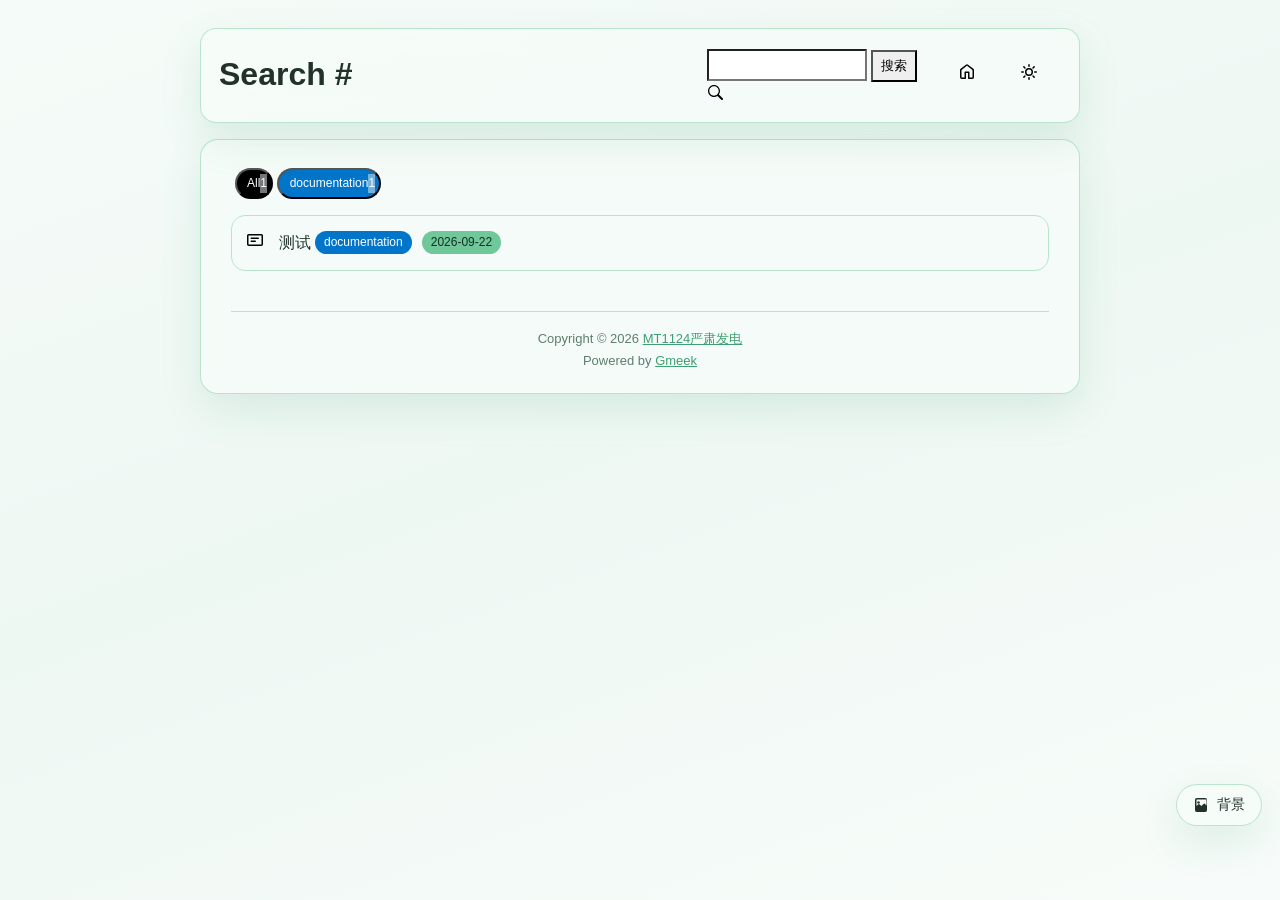
==== docs/tag.html @ cb914ed9 "🎉auto update by Gmeek action" ====
<!DOCTYPE html>
<html data-color-mode="light" data-dark-theme="dark" data-light-theme="light" lang="zh-CN">
<head>
    <meta content="text/html; charset=utf-8" http-equiv="content-type" />
    <meta name="viewport" content="width=device-width,initial-scale=1.0">
    <meta http-equiv="X-UA-Compatible" content="IE=edge">
    <meta name="theme-color" content="#eef2f8">
    <link href='https://mirrors.sustech.edu.cn/cdnjs/ajax/libs/Primer/21.0.7/primer.css' rel='stylesheet' />
    
    <link rel="icon" href="https://avatars.githubusercontent.com/u/216737748?v=4&size=64">
    <script>
        (function(){
            try{
                var params=new URLSearchParams(location.search);
                if(params.get('admin')==='1'){localStorage.setItem('meek_admin','1');}
                if(params.get('admin')==='0'){localStorage.removeItem('meek_admin');}
                if(localStorage.getItem('meek_admin')==='1'){document.documentElement.classList.add('is-admin');}
            }catch(e){}
        })();
    </script><script>
        let theme = localStorage.getItem("meek_theme") || "light";
        document.documentElement.setAttribute("data-color-mode", theme);
    </script>
<meta name="description" content="MT1124严肃发电 search page">
<title>MT1124严肃发电 - Tag</title>

    <style>
        :root{
            --blog-max: 880px;
            --blog-radius: 18px;
            --blog-card: rgba(246,252,248,.86);
            --blog-border: rgba(111,199,154,.45);
            --blog-border-soft: rgba(111,199,154,.22);
            --blog-fg: var(--fgColor-default, #22322b);
            --blog-muted: var(--fgColor-muted, #5f7d6e);
            --blog-accent: #6fc79a;
            --blog-accent-strong: #3f9e73;
            --blog-accent-soft: rgba(111,199,154,.15);
            --blog-bg-dim: .30;
            --blog-shadow: 0 16px 40px rgba(63,158,115,.14);
        }
        html[data-color-mode="dark"]{
            --blog-card: rgba(18,26,22,.86);
            --blog-border: rgba(111,199,154,.34);
            --blog-border-soft: rgba(111,199,154,.18);
            --blog-fg: #e4f1ea;
            --blog-muted: #93ab9f;
            --blog-accent: #7fd6ab;
            --blog-accent-strong: #7fd6ab;
            --blog-accent-soft: rgba(127,214,171,.14);
            --blog-shadow: 0 16px 40px rgba(0,0,0,.5);
        }
        *{box-sizing:border-box;}
        body{
            margin:0;
            padding:28px 16px 112px;
            min-height:100vh;
            color:var(--blog-fg);
            font-family:"LXGW WenKai",-apple-system,BlinkMacSystemFont,"Segoe UI","PingFang SC","HarmonyOS Sans SC","Noto Sans SC","Microsoft YaHei",sans-serif;
            font-size:16px;
            line-height:1.75;
            background-color:var(--bgColor-default,#eef1f6);
            background-image:var(--blog-bg-image,linear-gradient(160deg,#f4faf7 0%,#e8f4ee 48%,#f7fbf9 100%));
            background-size:cover;
            background-position:center center;
            background-attachment:fixed;
            background-repeat:no-repeat;
            -webkit-font-smoothing:antialiased;
        }
        html[data-color-mode="dark"] body{
            background-color:var(--bgColor-default,#0d1117);
            background-image:var(--blog-bg-image,linear-gradient(160deg,#0d1412 0%,#11201a 50%,#0d1412 100%));
        }
        body::before{
            content:"";
            position:fixed;
            inset:0;
            z-index:-2;
            background:rgba(247,251,249,var(--blog-bg-dim));
            pointer-events:none;
        }
        html[data-color-mode="dark"] body::before{background:rgba(4,10,7,var(--blog-bg-dim));}
        #header{
            position:sticky;
            top:12px;
            z-index:50;
            display:flex;
            align-items:center;
            gap:12px;
            max-width:var(--blog-max);
            margin:0 auto 16px;
            padding:12px 18px;
            border:1px solid var(--blog-border);
            border-radius:16px;
            background:var(--blog-card);
            box-shadow:var(--blog-shadow);
            backdrop-filter:blur(12px) saturate(1.2);
            -webkit-backdrop-filter:blur(12px) saturate(1.2);
        }
        #page{
            position:relative;
            z-index:1;
            max-width:var(--blog-max);
            margin:0 auto;
            padding:28px 30px 20px;
            border-radius:var(--blog-radius);
            background:var(--blog-card);
            border:1px solid var(--blog-border);
            box-shadow:var(--blog-shadow);
            backdrop-filter:blur(16px) saturate(1.15);
            -webkit-backdrop-filter:blur(16px) saturate(1.15);
        }
        #header h1{margin:0;font-size:clamp(22px,5.4vw,30px);line-height:1.25;display:flex;align-items:center;gap:12px;}
        #header h1 a{color:inherit;text-decoration:none;font-family:inherit!important;font-size:inherit!important;margin-left:0!important;font-weight:650;letter-spacing:.2px;}
        .title-right{display:flex;align-items:center;gap:6px;margin:0 0 0 auto!important;}
        .title-right button,.title-right .btn{margin:0;}
        .avatar{width:48px;height:48px;border-radius:50%!important;object-fit:cover;box-shadow:0 4px 14px rgba(0,0,0,.12);}
        .postTitle,.tagTitle{font-size:clamp(22px,5.4vw,32px)!important;font-family:inherit!important;font-weight:650;line-height:1.3;overflow-wrap:anywhere;}
        #content{font-size:16px;}
        #content > div:first-child{color:var(--blog-muted);}
        .SideNav{min-width:0!important;border:1px solid var(--blog-border)!important;border-radius:14px;overflow:hidden;background:transparent;}
        .SideNav-item{display:flex;padding:13px 15px;border-bottom:1px solid var(--blog-border);color:inherit;text-decoration:none;transition:background .16s ease;}
        .SideNav-item:last-child{border-bottom:none;}
        .SideNav-item:hover{background:var(--blog-accent-soft);text-decoration:none;}
        .SideNav-icon{margin-right:10px;color:var(--blog-muted);}
        .listTitle{font-weight:520;}
        .listLabels{display:flex;align-items:center;gap:6px;}
        .Label{display:inline-flex;align-items:center;padding:2px 9px;border-radius:999px;font-size:12px;line-height:1.6;font-weight:500;color:#fff;}
        .LabelTime{background:var(--blog-accent)!important;color:#123024!important;}
        #postBody a{color:var(--blog-accent-strong);}
        #postBody a:hover{color:var(--blog-accent);}
        .title-right a{color:var(--blog-muted);}
        .title-right a:hover{color:var(--blog-accent-strong);}
        #cmButton{border-color:var(--blog-border)!important;background:var(--blog-accent-soft)!important;color:var(--blog-accent-strong)!important;border-radius:12px;}
        .paginate-container{margin:18px 0 0;}
        .pagination a,.pagination span{margin:0 4px;padding:5px 12px;border-radius:999px;border:1px solid var(--blog-border);text-decoration:none;color:inherit;}
        .pagination a:hover{background:var(--blog-accent-soft);}
        #postBody{padding-bottom:28px;}
        #postBody img{max-width:100%;height:auto;border-radius:12px;}
        #postBody pre{border-radius:12px;}
        #postBody blockquote{border-left:3px solid var(--blog-accent);padding-left:14px;color:var(--blog-muted);}
        #cmButton{margin-top:32px;border-radius:12px;}
        #footer{margin-top:40px;padding-top:16px;border-top:1px solid var(--blog-border);text-align:center;font-size:13px;color:var(--blog-muted);}
        #footer a{color:var(--blog-accent-strong);}
        .fab{position:fixed;right:18px;z-index:60;display:inline-flex;align-items:center;gap:8px;padding:11px 16px;border-radius:999px;border:1px solid var(--blog-border);background:var(--blog-card);color:var(--blog-fg);font-size:14px;font-weight:520;box-shadow:var(--blog-shadow);backdrop-filter:blur(14px);-webkit-backdrop-filter:blur(14px);cursor:pointer;text-decoration:none;transition:transform .16s ease;}
        .fab:hover{transform:translateY(-1px);text-decoration:none;color:var(--blog-fg);}
        .fab svg{width:16px;height:16px;}
        #writeFab{bottom:20px;background:var(--blog-accent);border-color:var(--blog-accent);color:#123024;}
        #bgFab{bottom:74px;}
        html:not(.is-admin) #writeFab{display:none!important;}
        html:not(.is-admin) a[title="Issue"]{display:none!important;}
        #bgPanel{position:fixed;right:18px;bottom:132px;width:min(92vw,340px);z-index:61;display:none;padding:16px;border-radius:16px;border:1px solid var(--blog-border);background:var(--blog-card);box-shadow:var(--blog-shadow);backdrop-filter:blur(18px);-webkit-backdrop-filter:blur(18px);}
        #bgPanel.open{display:block;}
        #bgPanel .bg-head{display:flex;align-items:center;justify-content:space-between;font-weight:650;margin-bottom:4px;}
        #bgPanel .bg-row{margin-top:10px;display:flex;gap:8px;align-items:center;}
        #bgPanel input[type=text]{flex:1;min-width:0;padding:8px 10px;border-radius:10px;border:1px solid var(--blog-border);background:transparent;color:inherit;}
        #bgPanel input[type=range]{flex:1;}
        #bgPanel .bg-btn{padding:8px 12px;border-radius:10px;border:1px solid var(--blog-border);background:transparent;color:inherit;cursor:pointer;}
        #bgPanel .bg-btn.primary{background:var(--blog-accent);border-color:var(--blog-accent);color:#123024;}
        #bgPanel .bg-file{display:inline-flex;align-items:center;gap:8px;padding:8px 12px;border-radius:10px;border:1px dashed var(--blog-border);cursor:pointer;font-size:14px;}
        #bgPanel .bg-file input{display:none;}
        #bgPanel .bg-hint{margin-top:10px;font-size:12px;line-height:1.6;color:var(--blog-muted);}
        #bgClose{border:none;background:transparent;color:inherit;font-size:20px;line-height:1;cursor:pointer;}
        @media (max-width:600px){
            body{padding:10px 10px 120px!important;}
            #header{top:8px;gap:8px;padding:10px 12px;margin-bottom:12px;border-radius:14px;}
            #page{padding:18px 16px 14px;border-radius:14px;}
            .avatar{width:40px!important;height:40px!important;}
            .subnav-search{width:auto!important;margin:0!important;}
            .subnav-search-input{width:104px!important;}
            .SideNav-item{padding:11px 12px;}
            .listLabels .LabelTime{display:none;}
            .fab{width:46px;height:46px;padding:0;justify-content:center;border-radius:50%;}
            .fab .fab-text{display:none;}
            #writeFab{bottom:16px;right:14px;}
            #bgFab{bottom:70px;right:14px;}
            #bgPanel{right:10px;left:10px;bottom:126px;width:auto;}
        }
    </style>
</head>

<style>
.tagTitle{margin:auto 0;font-size:40px;font-weight:bold;overflow:hidden;white-space:nowrap;text-overflow:ellipsis;}
.title-right{display:flex;margin:auto 0 0 auto;}
.title-right .circle{padding: 14px 16px;margin-right:8px;}

.subnav-search{width:222px;margin-top:8px;margin-right:8px;}
.subnav-search-input{width:160px;border-top-right-radius:0px;border-bottom-right-radius:0px;}
.subnav-search button{padding:5px 8px;border-top-left-radius:0px;border-bottom-left-radius:0px;}

.SideNav-icon{margin-right:16px}
.Label{color: #fff;margin-left:4px;}
#taglabel .Label {margin-bottom:8px;}
.Counter{color:#fff;background-color:rgba(234, 238, 242, 0.5)}

.genTime{float: right;}
.d-flex{min-width:0;}
.listTitle{overflow:hidden;white-space:nowrap;text-overflow: ellipsis;max-width: 100%;}
.listLabels{white-space:nowrap;}

@media (max-width: 600px) {
    body { padding: 8px;}
    .tagTitle{display:none;}
    .LabelTime{display:none;}
}
</style>


<body data-default-bg="" data-repo="MT1124/MT1124.github.io">
    <header id="header">
<span class="tagTitle"><span>Loading</span><span class="AnimatedEllipsis"></span></span>
<div class="title-right">
    <div class="subnav-search">
        <input type="search" class="form-control subnav-search-input float-left" aria-label="Search site" value="" style="height:32px;">
        <button class="btn float-left" type="submit" onclick="javascript:searchShow()">搜索</button>
        <svg class="subnav-search-icon octicon octicon-search" width="16" height="16" viewBox="0 0 16 16" aria-hidden="true">
            <path id="searchSVG" fill-rule="evenodd"></path>
        </svg>
    </div>
    <a href="https://MT1124.github.io" id="buttonHome" class="btn btn-invisible circle" title="首页">
        <svg class="octicon" width="16" height="16">
            <path id="pathHome" fill-rule="evenodd"></path>
        </svg>
    </a>
    <a class="btn btn-invisible circle" onclick="modeSwitch()" title="切换主题">
        <svg class="octicon" width="16" height="16" >
            <path id="themeSwitch" fill-rule="evenodd"></path>
        </svg>
    </a>
</div>
</header>
    <main id="page">
        <div id="content">
<div id="taglabel" style="margin-bottom:8px;"></div>
<nav class="SideNav"></nav>
<div class="notFind" style="display:none;font-size:24px;margin:8px;">Not Find</div>
</div>
        <div id="footer"><div id="footer1">Copyright © <span id="copyrightYear"></span> <a href="https://MT1124.github.io">MT1124严肃发电</a></div>
<div id="footer2">
    <span id="runday"></span><span>Powered by <a href="https://meekdai.com/Gmeek.html" target="_blank">Gmeek</a></span>
</div>

<script>
var now=new Date();
document.getElementById("copyrightYear").innerHTML=now.getFullYear();

if(""!=""){
    var startSite=new Date("");
    var diff=now.getTime()-startSite.getTime();
    var diffDay=Math.floor(diff/(1000*60*60*24));
    document.getElementById("runday").innerHTML="网站运行 "+diffDay+" 天"+" • ";
}
</script></div>
    </main>

    <a id="writeFab" class="fab" href="https://github.com/MT1124/MT1124.github.io/issues/new" target="_blank" rel="noopener" title="写新文章（在手机上也能用）">
        <svg viewBox="0 0 16 16" fill="currentColor" aria-hidden="true"><path d="M7.75 2a.75.75 0 0 1 .75.75V7h4.25a.75.75 0 0 1 0 1.5H8.5v4.25a.75.75 0 0 1-1.5 0V8.5H2.75a.75.75 0 0 1 0-1.5H7V2.75A.75.75 0 0 1 7.75 2Z"></path></svg>
        <span class="fab-text">写文章</span>
    </a>
    <button id="bgFab" class="fab" type="button" title="更换背景图">
        <svg viewBox="0 0 16 16" fill="currentColor" aria-hidden="true"><path d="M2 2.75A1.75 1.75 0 0 1 3.75 1h8.5A1.75 1.75 0 0 1 14 2.75v10.5A1.75 1.75 0 0 1 12.25 15h-8.5A1.75 1.75 0 0 1 2 13.25V2.75Zm1.75-.25a.25.25 0 0 0-.25.25v6.36l1.9-1.9a.75.75 0 0 1 1.06 0l1.9 1.9 2.4-2.4a.75.75 0 0 1 1.06 0l1.68 1.68V2.75a.25.25 0 0 0-.25-.25H3.75Z"></path><path d="M5.5 4.25a1.25 1.25 0 1 0 0 2.5 1.25 1.25 0 0 0 0-2.5Z"></path></svg>
        <span class="fab-text">背景</span>
    </button>

    <div id="bgPanel" role="dialog" aria-label="背景设置">
        <div class="bg-head"><span>背景设置</span><button id="bgClose" type="button" title="关闭">×</button></div>
        <div class="bg-row"><label class="bg-file">📷 从手机/电脑选图<input id="bgFile" type="file" accept="image/*"></label></div>
        <div class="bg-row"><input id="bgUrl" type="text" placeholder="或粘贴图片链接 https://..."></div>
        <div class="bg-row"><button id="bgApply" class="bg-btn primary" type="button">应用链接</button><button id="bgReset" class="bg-btn" type="button">恢复默认</button></div>
        <div class="bg-row"><span style="font-size:13px;color:var(--blog-muted);white-space:nowrap;">遮罩</span><input id="bgDim" type="range" min="0" max="80" step="5" value="38"></div>
        <div class="bg-hint">本地设置只保存在这台设备；想改全站默认背景，编辑 config.json 里的 backgroundImage。</div>
    </div>
</body>
<script>
var IconList={'sun': 'M8 10.5a2.5 2.5 0 100-5 2.5 2.5 0 000 5zM8 12a4 4 0 100-8 4 4 0 000 8zM8 0a.75.75 0 01.75.75v1.5a.75.75 0 01-1.5 0V.75A.75.75 0 018 0zm0 13a.75.75 0 01.75.75v1.5a.75.75 0 01-1.5 0v-1.5A.75.75 0 018 13zM2.343 2.343a.75.75 0 011.061 0l1.06 1.061a.75.75 0 01-1.06 1.06l-1.06-1.06a.75.75 0 010-1.06zm9.193 9.193a.75.75 0 011.06 0l1.061 1.06a.75.75 0 01-1.06 1.061l-1.061-1.06a.75.75 0 010-1.061zM16 8a.75.75 0 01-.75.75h-1.5a.75.75 0 010-1.5h1.5A.75.75 0 0116 8zM3 8a.75.75 0 01-.75.75H.75a.75.75 0 010-1.5h1.5A.75.75 0 013 8zm10.657-5.657a.75.75 0 010 1.061l-1.061 1.06a.75.75 0 11-1.06-1.06l1.06-1.06a.75.75 0 011.06 0zm-9.193 9.193a.75.75 0 010 1.06l-1.06 1.061a.75.75 0 11-1.061-1.06l1.06-1.061a.75.75 0 011.061 0z', 'moon': 'M9.598 1.591a.75.75 0 01.785-.175 7 7 0 11-8.967 8.967.75.75 0 01.961-.96 5.5 5.5 0 007.046-7.046.75.75 0 01.175-.786zm1.616 1.945a7 7 0 01-7.678 7.678 5.5 5.5 0 107.678-7.678z', 'sync': 'M1.705 8.005a.75.75 0 0 1 .834.656 5.5 5.5 0 0 0 9.592 2.97l-1.204-1.204a.25.25 0 0 1 .177-.427h3.646a.25.25 0 0 1 .25.25v3.646a.25.25 0 0 1-.427.177l-1.38-1.38A7.002 7.002 0 0 1 1.05 8.84a.75.75 0 0 1 .656-.834ZM8 2.5a5.487 5.487 0 0 0-4.131 1.869l1.204 1.204A.25.25 0 0 1 4.896 6H1.25A.25.25 0 0 1 1 5.75V2.104a.25.25 0 0 1 .427-.177l1.38 1.38A7.002 7.002 0 0 1 14.95 7.16a.75.75 0 0 1-1.49.178A5.5 5.5 0 0 0 8 2.5Z', 'home': 'M6.906.664a1.749 1.749 0 0 1 2.187 0l5.25 4.2c.415.332.657.835.657 1.367v7.019A1.75 1.75 0 0 1 13.25 15h-3.5a.75.75 0 0 1-.75-.75V9H7v5.25a.75.75 0 0 1-.75.75h-3.5A1.75 1.75 0 0 1 1 13.25V6.23c0-.531.242-1.034.657-1.366l5.25-4.2Zm1.25 1.171a.25.25 0 0 0-.312 0l-5.25 4.2a.25.25 0 0 0-.094.196v7.019c0 .138.112.25.25.25H5.5V8.25a.75.75 0 0 1 .75-.75h3.5a.75.75 0 0 1 .75.75v5.25h2.75a.25.25 0 0 0 .25-.25V6.23a.25.25 0 0 0-.094-.195Z', 'search': 'M15.7 13.3l-3.81-3.83A5.93 5.93 0 0 0 13 6c0-3.31-2.69-6-6-6S1 2.69 1 6s2.69 6 6 6c1.3 0 2.48-.41 3.47-1.11l3.83 3.81c.19.2.45.3.7.3.25 0 .52-.09.7-.3a.996.996 0 0 0 0-1.41v.01zM7 10.7c-2.59 0-4.7-2.11-4.7-4.7 0-2.59 2.11-4.7 4.7-4.7 2.59 0 4.7 2.11 4.7 4.7 0 2.59-2.11 4.7-4.7 4.7z', 'post': 'M0 3.75C0 2.784.784 2 1.75 2h12.5c.966 0 1.75.784 1.75 1.75v8.5A1.75 1.75 0 0 1 14.25 14H1.75A1.75 1.75 0 0 1 0 12.25Zm1.75-.25a.25.25 0 0 0-.25.25v8.5c0 .138.112.25.25.25h12.5a.25.25 0 0 0 .25-.25v-8.5a.25.25 0 0 0-.25-.25ZM3.5 6.25a.75.75 0 0 1 .75-.75h7a.75.75 0 0 1 0 1.5h-7a.75.75 0 0 1-.75-.75Zm.75 2.25h4a.75.75 0 0 1 0 1.5h-4a.75.75 0 0 1 0-1.5Z'};
var utterancesLoad=0;

let themeSettings={
    "dark": ["dark","moon","#00f0ff","dark-blue"],
    "light": ["light","sun","#ff5000","github-light"],
    "auto": ["auto","sync","","preferred-color-scheme"]
};
function changeTheme(mode, icon, color, utheme){
    document.documentElement.setAttribute("data-color-mode",mode);
    document.getElementById("themeSwitch").setAttribute("d",value=IconList[icon]);
    document.getElementById("themeSwitch").parentNode.style.color=color;
    if(utterancesLoad==1){utterancesTheme(utheme);}
}
function modeSwitch(){
    let currentMode=document.documentElement.getAttribute('data-color-mode');
    let newMode = currentMode === "light" ? "dark" : currentMode === "dark" ? "auto" : "light";
    localStorage.setItem("meek_theme", newMode);
    if(themeSettings[newMode]){
        changeTheme(...themeSettings[newMode]);
    }
}
function utterancesTheme(theme){
    const message={type:'set-theme',theme: theme};
    const iframe=document.getElementsByClassName('utterances-frame')[0];
    iframe.contentWindow.postMessage(message,'https://utteranc.es');
}
if(themeSettings[theme]){changeTheme(...themeSettings[theme]);}
console.log("\n %c Gmeek last https://github.com/Meekdai/Gmeek \n","padding:5px 0;background:#02d81d;color:#fff");

/* ---- 背景图与移动端发布按钮 ---- */
(function(){
    var root=document.documentElement;
    var body=document.body;
    var K_BG='meek_bg_image';
    var K_DIM='meek_bg_dim';
    var DEF_BG=body.getAttribute('data-default-bg')||'';

    function cssUrl(u){
        return 'url("'+String(u).replace(/"/g,'%22').replace(/\)/g,'%29')+'")';
    }
    function setBg(u){
        if(u){root.style.setProperty('--blog-bg-image',cssUrl(u));}
        else{root.style.removeProperty('--blog-bg-image');}
    }
    function setDim(v){
        var n=(v===null||v===undefined||v==='')?38:Number(v);
        if(isNaN(n)){n=38;}
        root.style.setProperty('--blog-bg-dim',String(n/100));
    }
    function readStore(k){
        try{return localStorage.getItem(k);}catch(e){return null;}
    }
    function writeStore(k,v){
        try{
            if(v===null){localStorage.removeItem(k);}
            else{localStorage.setItem(k,v);}
            return true;
        }catch(e){return false;}
    }
    function applySaved(){
        var u=readStore(K_BG);
        var d=readStore(K_DIM);
        setBg(u?u:DEF_BG);
        setDim(d===null?38:d);
        var r=document.getElementById('bgDim');
        if(r){r.value=(d===null?38:Number(d));}
    }
    function applyBg(u,save){
        var ok=true;
        if(save){ok=writeStore(K_BG,u?u:null);}
        setBg(u?u:DEF_BG);
        if(!ok){alert('这张图太大了，浏览器存不下。可以换成图片链接，或选一张小一点的图。');}
    }
    function fileToDataUrl(file,cb){
        var fr=new FileReader();
        fr.onload=function(){
            var img=new Image();
            img.onload=function(){
                var max=1600;
                var w=img.width,h=img.height;
                var s=Math.min(1,max/Math.max(w,h));
                var c=document.createElement('canvas');
                c.width=Math.max(1,Math.round(w*s));
                c.height=Math.max(1,Math.round(h*s));
                c.getContext('2d').drawImage(img,0,0,c.width,c.height);
                try{cb(c.toDataURL('image/jpeg',0.82));}catch(e){cb(fr.result);}
            };
            img.onerror=function(){cb(fr.result);};
            img.src=fr.result;
        };
        fr.readAsDataURL(file);
    }
    applySaved();

    var panel=document.getElementById('bgPanel');
    var file=document.getElementById('bgFile');
    var url=document.getElementById('bgUrl');
    var dim=document.getElementById('bgDim');
    document.getElementById('bgFab').addEventListener('click',function(){
        panel.classList.toggle('open');
    });
    document.getElementById('bgClose').addEventListener('click',function(){
        panel.classList.remove('open');
    });
    document.addEventListener('click',function(e){
        if(!panel.classList.contains('open')){return;}
        if(panel.contains(e.target)||e.target.closest('#bgFab')){return;}
        panel.classList.remove('open');
    });
    document.addEventListener('keydown',function(e){
        if(e.key==='Escape'){panel.classList.remove('open');}
    });
    if(file){
        file.addEventListener('change',function(){
            var f=file.files&&file.files[0];
            if(!f){return;}
            fileToDataUrl(f,function(data){applyBg(data,true);});
        });
    }
    document.getElementById('bgApply').addEventListener('click',function(){
        applyBg(url.value.trim(),true);
    });
    if(url){
        url.addEventListener('keydown',function(e){
            if(e.key==='Enter'){applyBg(url.value.trim(),true);}
        });
    }
    document.getElementById('bgReset').addEventListener('click',function(){
        writeStore(K_BG,null);
        writeStore(K_DIM,null);
        applyBg('',false);
        setDim(38);
        if(url){url.value='';}
        if(dim){dim.value=38;}
    });
    if(dim){
        dim.addEventListener('input',function(){
            setDim(dim.value);
            writeStore(K_DIM,dim.value);
        });
    }
})();
</script>

<script>
document.getElementById("pathHome").setAttribute("d",IconList["home"]);
document.getElementById("searchSVG").setAttribute("d",IconList["search"]);

tagList=[];
labelsCount={};
jsonData='';
let requestJson="postList.json"
let request=new XMLHttpRequest();
request.open("GET",requestJson);
request.responseType='text';
request.send();
request.onload=function(){
    jsonData=JSON.parse(request.response);
    console.log(jsonData);
    showList(labelsCount);
    setClassDisplay(decodeURI(window.location.hash.slice(1)));
}

function showList(labelsCount){
    let SideNav=document.getElementsByClassName("SideNav")[0];
    SideNav.classList.add("border");
    let taglabel=document.getElementById("taglabel");

    jsonData['labelColorDict']["All"]="#000";
    labelsCount["All"]=0;
    for (let key in jsonData) {
        if (key !== 'labelColorDict' && Array.isArray(jsonData[key]['labels'])) {
            labelsCount["All"]++;
            for (let label of jsonData[key]['labels']) {
                labelsCount[label] = (labelsCount[label] || 0) + 1;
            }
        }
    }

    let sortedLabelsList = Object.keys(labelsCount).sort((a, b) => labelsCount[b] - labelsCount[a]);
    for (let label of sortedLabelsList) {
        tagList.push(label);
        let showLabels = document.createElement("button");
        showLabels.setAttribute("class", "Label");
        showLabels.setAttribute("style", "background-color:" + jsonData['labelColorDict'][label]+";padding:4px;");
        showLabels.innerHTML="&nbsp;&nbsp;"+label+" ";
        showLabels.setAttribute("onclick", "javascript:updateShowTag('" + label + "');");

        let LabelNum=document.createElement("span");
        LabelNum.setAttribute("class","Counter");
        LabelNum.innerHTML=labelsCount[label];
        showLabels.appendChild(LabelNum);
        taglabel.appendChild(showLabels);
    }

    for(i in jsonData){
        if(i!='labelColorDict'){
            let div=document.createElement("div");
            div.setAttribute("class","lists "+jsonData[i]['labels'].join(" "));
            let item=document.createElement("a");
            item.setAttribute("class","SideNav-item d-flex flex-items-center flex-justify-between");
            item.setAttribute("href",jsonData[i]['postUrl']);

            let center=document.createElement("div");
            center.setAttribute("class","d-flex flex-items-center");

            svg=document.createElementNS('http://www.w3.org/2000/svg','svg');
            path=document.createElementNS("http://www.w3.org/2000/svg","path"); 
            span=document.createElement("span");
            svg.setAttributeNS(null,"class","SideNav-icon octicon");
            svg.setAttributeNS(null,"style","width:16px;height:16px");
            path.setAttributeNS(null, "d", IconList["post"]);
            svg.appendChild(path);

            let title=document.createElement("span");
            title.setAttribute("class","listTitle");
            title.innerHTML=jsonData[i]['postTitle'];
            center.appendChild(svg);
            center.appendChild(title);

            let listLabels=document.createElement("div");
            listLabels.setAttribute("class","listLabels");
            
            for(label of jsonData[i]['labels']){
                let LabelName=document.createElement("span");
                LabelName.setAttribute("class","Label LabelName");
                LabelName.setAttribute("style","background-color:"+jsonData['labelColorDict'][label]);
                LabelName.innerHTML=label;
                listLabels.appendChild(LabelName);
            }
            let LabelTime=document.createElement("span");
            LabelTime.setAttribute("class","Label LabelTime");
            LabelTime.setAttribute("style","background-color:"+jsonData[i]['dateLabelColor']);
            LabelTime.innerHTML=jsonData[i]['createdDate'];
            listLabels.appendChild(LabelTime);

            item.appendChild(center);
            item.appendChild(listLabels);
            div.appendChild(item);
            SideNav.appendChild(div);
        }
    }
}

function updateShowTag(label){
    if(window.location.hash.slice(1)!=encodeURI(label)){
        window.location.hash="#"+(label);
        setClassDisplay(label);
    }
}

function setClassDisplay(label){
    let lists = document.getElementsByClassName("lists");
    let tagTitle = document.getElementsByClassName("tagTitle")[0];
    tagTitle.innerHTML="Tag #"+label;
    document.title=label+" - MT1124严肃发电";
    document.getElementsByClassName("subnav-search-input")[0].value='';
    if(label=="All"){
        for(let i = 0; i < lists.length; i++){lists[i].style.display='block';}
        document.getElementsByClassName("notFind")[0].style.display='none';
    }
    else if(tagList.indexOf(label)!=-1){
        for(let i = 0; i < lists.length; i++){
            lists[i].style.display='none';
        }

        let labels = document.getElementsByClassName(label);
        for(let i = 0; i < labels.length; i++){
            labels[i].style.display='block';
        }
        document.getElementsByClassName("notFind")[0].style.display='none';
    }
    else{
        document.getElementsByClassName("subnav-search-input")[0].value=label;
        searchShow();
    }
}

function searchShow(){
    let lists = document.getElementsByClassName("lists");
    let tagTitle = document.getElementsByClassName("tagTitle")[0];
    let searchInput = document.getElementsByClassName("subnav-search-input")[0].value;
    tagTitle.innerHTML="Search #"+searchInput;
    if(searchInput==''){document.title="Search - MT1124严肃发电";}
    else{document.title=searchInput+" - MT1124严肃发电";}
    let a=0;
    window.location.hash="#"+(searchInput);
    for(let i = 0; i < lists.length; i++){
        if(lists[i].childNodes[0].childNodes[0].childNodes[1].innerHTML.toUpperCase().indexOf(searchInput.toUpperCase())==-1){lists[i].style.display='none';}
        else{lists[i].style.display='block';a=a+1;}
    }
    if(a==0){
        let notFind=document.getElementsByClassName("notFind")[0];
        notFind.style.display='block';
        notFind.innerHTML='Not Find "'+searchInput+'"';
    }
    else{document.getElementsByClassName("notFind")[0].style.display='none';}
}

</script>

</html>
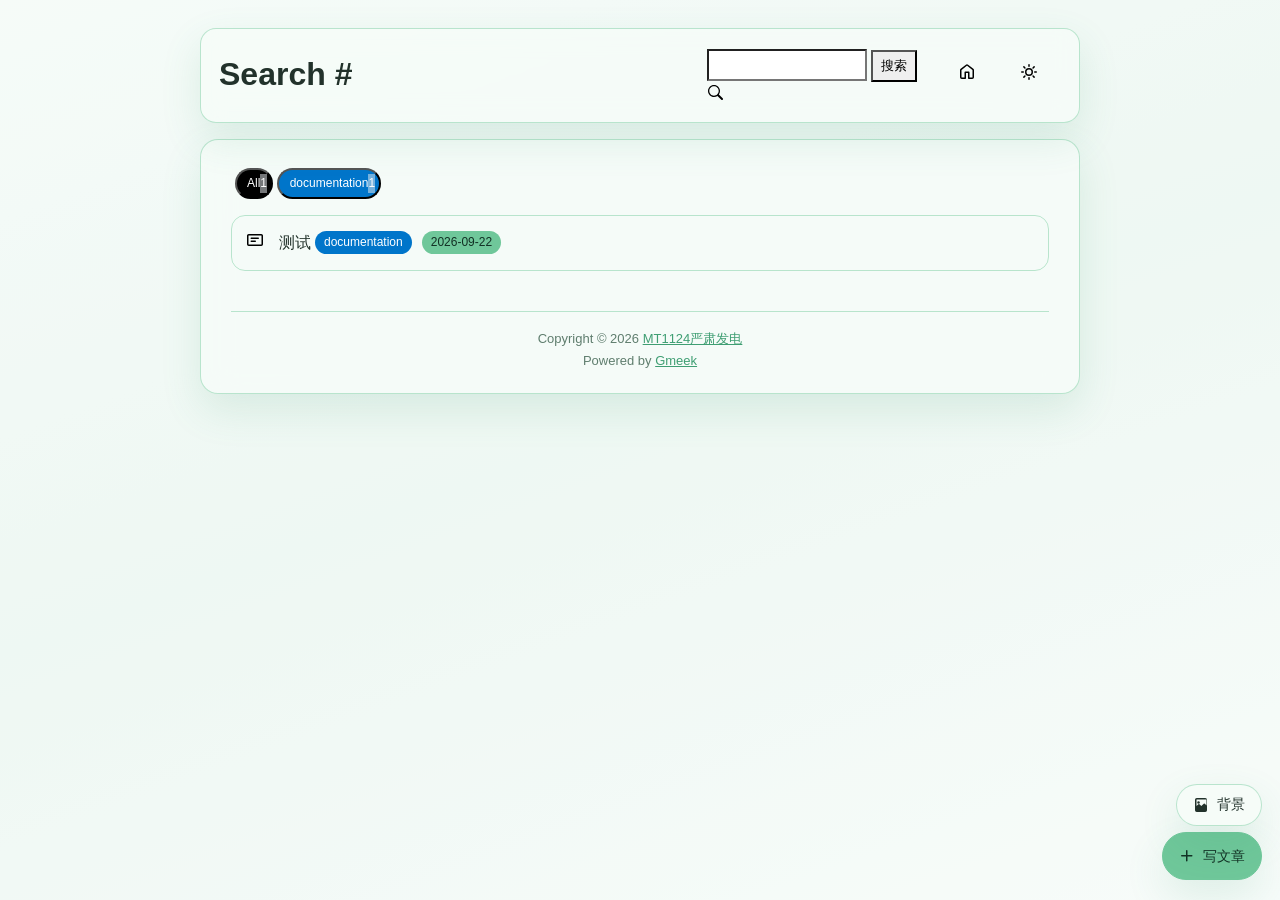
==== commit 5ffa9344: "🎉auto update by Gmeek action" ====
--- a/docs/tag.html
+++ b/docs/tag.html
@@ -12,9 +12,9 @@
         (function(){
             try{
                 var params=new URLSearchParams(location.search);
-                if(params.get('admin')==='1'){localStorage.setItem('meek_admin','1');}
-                if(params.get('admin')==='0'){localStorage.removeItem('meek_admin');}
-                if(localStorage.getItem('meek_admin')==='1'){document.documentElement.classList.add('is-admin');}
+                if(params.get('admin')==='0'){localStorage.setItem('meek_hide_owner','1');}
+                if(params.get('admin')==='1'){localStorage.removeItem('meek_hide_owner');}
+                if(localStorage.getItem('meek_hide_owner')==='1'){document.documentElement.classList.add('hide-owner-ui');}
             }catch(e){}
         })();
     </script><script>
@@ -147,8 +147,8 @@
         .fab svg{width:16px;height:16px;}
         #writeFab{bottom:20px;background:var(--blog-accent);border-color:var(--blog-accent);color:#123024;}
         #bgFab{bottom:74px;}
-        html:not(.is-admin) #writeFab{display:none!important;}
-        html:not(.is-admin) a[title="Issue"]{display:none!important;}
+        html.hide-owner-ui #writeFab{display:none!important;}
+        html.hide-owner-ui a[title="Issue"]{display:none!important;}
         #bgPanel{position:fixed;right:18px;bottom:132px;width:min(92vw,340px);z-index:61;display:none;padding:16px;border-radius:16px;border:1px solid var(--blog-border);background:var(--blog-card);box-shadow:var(--blog-shadow);backdrop-filter:blur(18px);-webkit-backdrop-filter:blur(18px);}
         #bgPanel.open{display:block;}
         #bgPanel .bg-head{display:flex;align-items:center;justify-content:space-between;font-weight:650;margin-bottom:4px;}
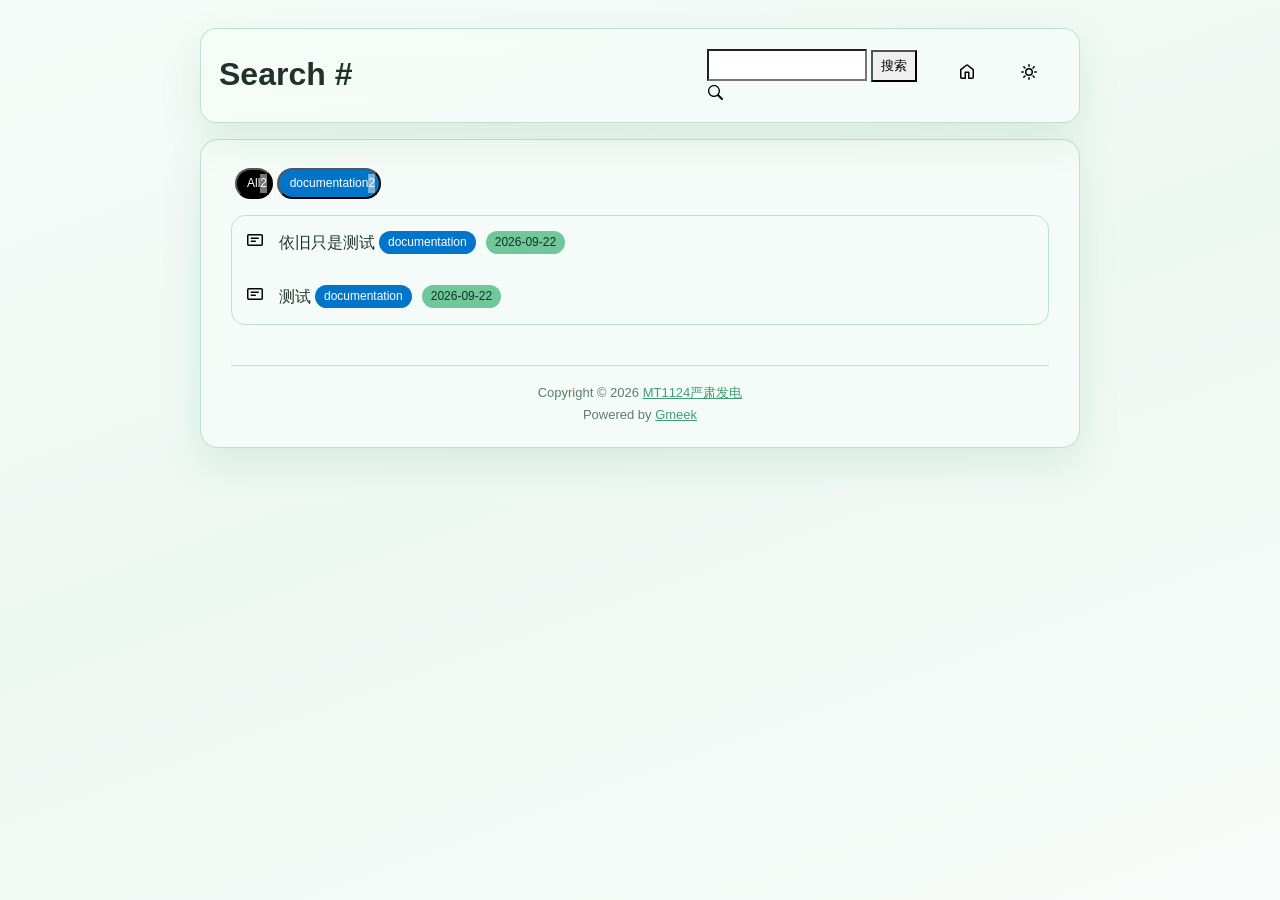
==== commit ac3a5a93: "🎉auto update by Gmeek action" ====
--- a/docs/tag.html
+++ b/docs/tag.html
@@ -12,9 +12,9 @@
         (function(){
             try{
                 var params=new URLSearchParams(location.search);
-                if(params.get('admin')==='0'){localStorage.setItem('meek_hide_owner','1');}
-                if(params.get('admin')==='1'){localStorage.removeItem('meek_hide_owner');}
-                if(localStorage.getItem('meek_hide_owner')==='1'){document.documentElement.classList.add('hide-owner-ui');}
+                if(params.get('admin')==='1'){localStorage.setItem('meek_admin','1');}
+                if(params.get('admin')==='0'){localStorage.removeItem('meek_admin');}
+                if(localStorage.getItem('meek_admin')==='1'){document.documentElement.classList.add('is-admin');}
             }catch(e){}
         })();
     </script><script>
@@ -147,8 +147,10 @@
         .fab svg{width:16px;height:16px;}
         #writeFab{bottom:20px;background:var(--blog-accent);border-color:var(--blog-accent);color:#123024;}
         #bgFab{bottom:74px;}
-        html.hide-owner-ui #writeFab{display:none!important;}
-        html.hide-owner-ui a[title="Issue"]{display:none!important;}
+        html:not(.is-admin) #writeFab{display:none!important;}
+        html:not(.is-admin) #bgFab{display:none!important;}
+        html:not(.is-admin) #bgPanel{display:none!important;}
+        html:not(.is-admin) a[title="Issue"]{display:none!important;}
         #bgPanel{position:fixed;right:18px;bottom:132px;width:min(92vw,340px);z-index:61;display:none;padding:16px;border-radius:16px;border:1px solid var(--blog-border);background:var(--blog-card);box-shadow:var(--blog-shadow);backdrop-filter:blur(18px);-webkit-backdrop-filter:blur(18px);}
         #bgPanel.open{display:block;}
         #bgPanel .bg-head{display:flex;align-items:center;justify-content:space-between;font-weight:650;margin-bottom:4px;}
@@ -266,9 +268,9 @@
         <div class="bg-head"><span>背景设置</span><button id="bgClose" type="button" title="关闭">×</button></div>
         <div class="bg-row"><label class="bg-file">📷 从手机/电脑选图<input id="bgFile" type="file" accept="image/*"></label></div>
         <div class="bg-row"><input id="bgUrl" type="text" placeholder="或粘贴图片链接 https://..."></div>
-        <div class="bg-row"><button id="bgApply" class="bg-btn primary" type="button">应用链接</button><button id="bgReset" class="bg-btn" type="button">恢复默认</button></div>
+        <div class="bg-row"><button id="bgApply" class="bg-btn primary" type="button">本地预览</button><button id="bgCopy" class="bg-btn" type="button">复制全站配置</button><button id="bgReset" class="bg-btn" type="button">恢复默认</button></div>
         <div class="bg-row"><span style="font-size:13px;color:var(--blog-muted);white-space:nowrap;">遮罩</span><input id="bgDim" type="range" min="0" max="80" step="5" value="38"></div>
-        <div class="bg-hint">本地设置只保存在这台设备；想改全站默认背景，编辑 config.json 里的 backgroundImage。</div>
+        <div class="bg-hint">「本地预览」只对这台设备生效；想让所有访客都看到，点「复制全站配置」，把内容粘贴到 config.json 的 backgroundImage 后提交，站点会自动重建。</div>
     </div>
 </body>
 <script>
@@ -408,6 +410,19 @@
         if(url){url.value='';}
         if(dim){dim.value=38;}
     });
+    var copyBtn=document.getElementById('bgCopy');
+    if(copyBtn){
+        copyBtn.addEventListener('click',function(){
+            var u=(url&&url.value.trim())||readStore(K_BG)||'';
+            if(!u||u.slice(0,5)==='data:'){
+                alert('请先在上面的输入框里粘贴一个图片链接（https://...）。\n\n从相册选的图片只在这台设备预览；要让所有访客都看到，请先把图片上传到仓库的 images/ 目录，再粘贴它的链接。');
+                return;
+            }
+            var snippet='"backgroundImage":"'+u.replace(/"/g,'')+'"';
+            var show=function(){alert('已生成全站配置：\n\n'+snippet+'\n\n在手机上打开 config.json，用这一行替换原来的 backgroundImage，提交后站点会自动重建。');};
+            if(navigator.clipboard&&navigator.clipboard.writeText){navigator.clipboard.writeText(snippet).then(show,show);}else{show();}
+        });
+    }
     if(dim){
         dim.addEventListener('input',function(){
             setDim(dim.value);
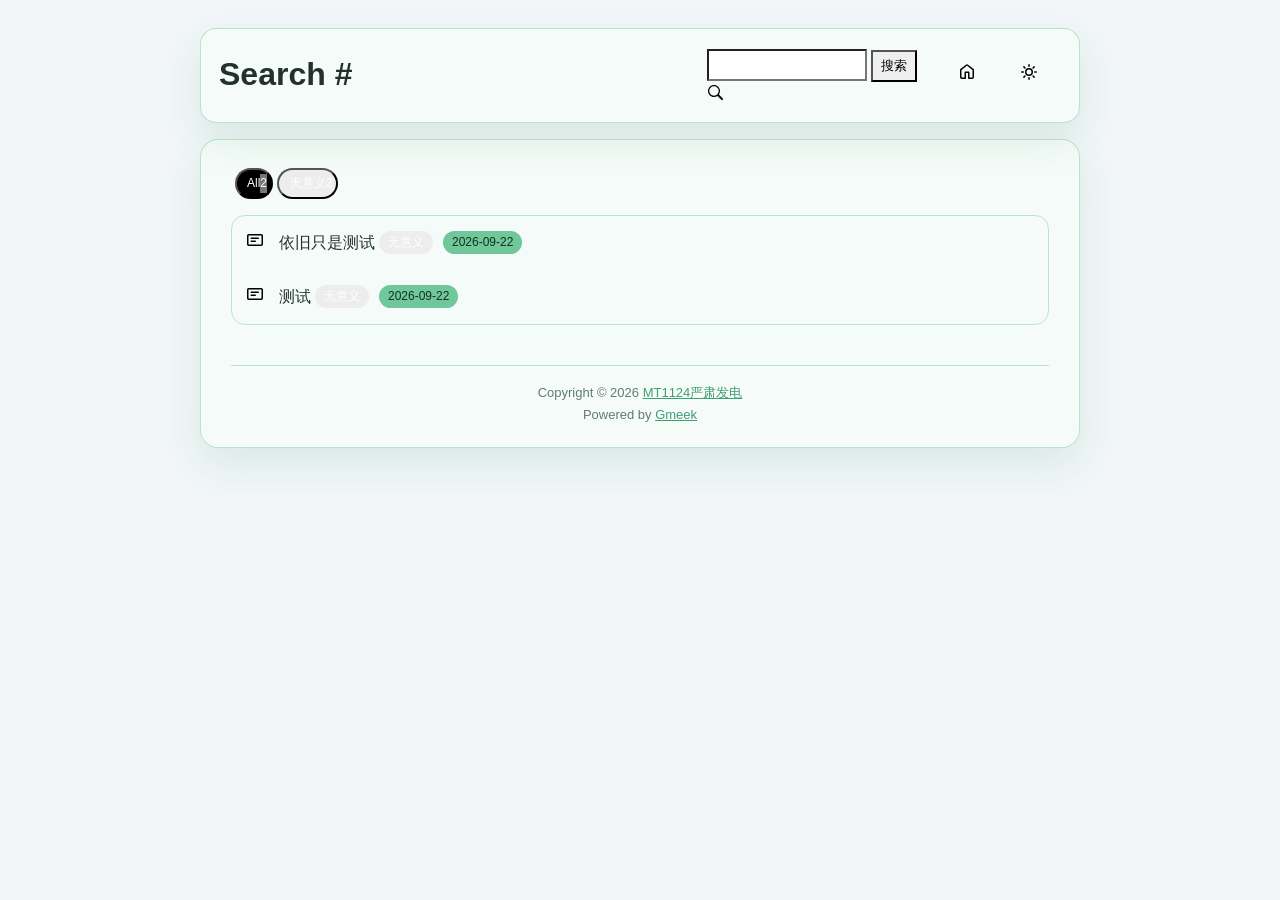
==== commit 1415faf3: "🎉auto update by Gmeek action" ====
--- a/docs/tag.html
+++ b/docs/tag.html
@@ -5,6 +5,12 @@
     <meta name="viewport" content="width=device-width,initial-scale=1.0">
     <meta http-equiv="X-UA-Compatible" content="IE=edge">
     <meta name="theme-color" content="#eef2f8">
+    <link rel="manifest" href="/manifest.webmanifest">
+    <link rel="apple-touch-icon" href="/apple-touch-icon.png">
+    <meta name="apple-mobile-web-app-capable" content="yes">
+    <meta name="mobile-web-app-capable" content="yes">
+    <meta name="apple-mobile-web-app-status-bar-style" content="default">
+    <meta name="apple-mobile-web-app-title" content="MT1124">
     <link href='https://mirrors.sustech.edu.cn/cdnjs/ajax/libs/Primer/21.0.7/primer.css' rel='stylesheet' />
     
     <link rel="icon" href="https://avatars.githubusercontent.com/u/216737748?v=4&size=64">
@@ -150,6 +156,7 @@
         html:not(.is-admin) #writeFab{display:none!important;}
         html:not(.is-admin) #bgFab{display:none!important;}
         html:not(.is-admin) #bgPanel{display:none!important;}
+        html:not(.is-admin) #pubApp{display:none!important;}
         html:not(.is-admin) a[title="Issue"]{display:none!important;}
         #bgPanel{position:fixed;right:18px;bottom:132px;width:min(92vw,340px);z-index:61;display:none;padding:16px;border-radius:16px;border:1px solid var(--blog-border);background:var(--blog-card);box-shadow:var(--blog-shadow);backdrop-filter:blur(18px);-webkit-backdrop-filter:blur(18px);}
         #bgPanel.open{display:block;}
@@ -179,6 +186,8 @@
             #bgPanel{right:10px;left:10px;bottom:126px;width:auto;}
         }
     </style>
+    <link rel="stylesheet" href="/pub.css">
+    <script>window.PUB_REPO="MT1124/MT1124.github.io";</script>
 </head>
 
 <style>
@@ -208,7 +217,7 @@
 </style>
 
 
-<body data-default-bg="" data-repo="MT1124/MT1124.github.io">
+<body data-default-bg="file:///C:/Users/MT1124/Pictures/84cee4dfe673b0d34ec28169894a4cc4_720.jpg" data-repo="MT1124/MT1124.github.io">
     <header id="header">
 <span class="tagTitle"><span>Loading</span><span class="AnimatedEllipsis"></span></span>
 <div class="title-right">
@@ -272,6 +281,60 @@
         <div class="bg-row"><span style="font-size:13px;color:var(--blog-muted);white-space:nowrap;">遮罩</span><input id="bgDim" type="range" min="0" max="80" step="5" value="38"></div>
         <div class="bg-hint">「本地预览」只对这台设备生效；想让所有访客都看到，点「复制全站配置」，把内容粘贴到 config.json 的 backgroundImage 后提交，站点会自动重建。</div>
     </div>
+
+    <div id="pubApp" aria-hidden="true">
+        <div class="pub-sheet" role="dialog" aria-modal="true" aria-label="写文章">
+            <div class="pub-head">
+                <div class="pub-tabs">
+                    <button type="button" id="pubTabNew" class="pub-tab active">发新文章</button>
+                    <button type="button" id="pubTabManage" class="pub-tab">管理文章</button>
+                </div>
+                <button type="button" id="pubClose" class="pub-x" title="关闭">×</button>
+            </div>
+
+            <div id="pubSetup">
+                <p class="pub-note">首次使用需要填一个 GitHub Token（只保存在你本机浏览器，不会上传到任何地方）。<br>
+                在 GitHub → Settings → Developer settings → Personal access tokens → Fine-grained tokens 新建，仓库只选
+                <b>MT1124/MT1124.github.io</b>，权限给 <b>Contents: Read and write</b> 与 <b>Issues: Read and write</b>，然后粘贴到下面。</p>
+                <input id="pubToken" class="pub-input" type="password" placeholder="github_pat_..." autocomplete="off">
+                <div class="pub-row">
+                    <button type="button" id="pubSave" class="pub-btn primary">保存并连接</button>
+                    <a class="pub-btn" href="https://github.com/settings/personal-access-tokens/new" target="_blank" rel="noopener">去创建 Token</a>
+                </div>
+                <div id="pubSetupMsg" class="pub-msg"></div>
+            </div>
+
+            <div id="pubForm" hidden>
+                <input id="pubTitle" class="pub-input" placeholder="文章标题">
+                <div class="pub-note" style="margin:8px 0 0;">标签（第一个决定分类和文件名，可多选）</div>
+                <div id="pubLabels" class="pub-labels"></div>
+                <div class="pub-row">
+                    <input id="pubNewLabel" class="pub-input" style="flex:1;min-width:120px;" placeholder="新建标签（可留空）">
+                    <button type="button" id="pubAddLabel" class="pub-btn">添加</button>
+                </div>
+                <textarea id="pubBody" class="pub-textarea" placeholder="正文，支持 Markdown。可以用下面的按钮上传图片，会自动插入到正文。"></textarea>
+                <div class="pub-row">
+                    <label class="pub-btn pub-file">📷 插入图片<input id="pubImg" type="file" accept="image/*" multiple></label>
+                    <label class="pub-check"><input type="checkbox" id="pubTop"> 置顶</label>
+                </div>
+                <div class="pub-row">
+                    <button type="button" id="pubSubmit" class="pub-btn primary">发布文章</button>
+                    <button type="button" id="pubCancelEdit" class="pub-btn" hidden>取消编辑</button>
+                    <a class="pub-btn" href="https://github.com/MT1124/MT1124.github.io/issues/new" target="_blank" rel="noopener">用 GitHub 网页写</a>
+                </div>
+                <div id="pubMsg" class="pub-msg"></div>
+            </div>
+
+            <div id="pubManage" hidden>
+                <div class="pub-row">
+                    <button type="button" id="pubRefresh" class="pub-btn">刷新列表</button>
+                    <span id="pubManageMsg" class="pub-msg"></span>
+                </div>
+                <div id="pubPosts" class="pub-posts"></div>
+            </div>
+        </div>
+    </div>
+    <script src="/pub.js" defer></script>
 </body>
 <script>
 var IconList={'sun': 'M8 10.5a2.5 2.5 0 100-5 2.5 2.5 0 000 5zM8 12a4 4 0 100-8 4 4 0 000 8zM8 0a.75.75 0 01.75.75v1.5a.75.75 0 01-1.5 0V.75A.75.75 0 018 0zm0 13a.75.75 0 01.75.75v1.5a.75.75 0 01-1.5 0v-1.5A.75.75 0 018 13zM2.343 2.343a.75.75 0 011.061 0l1.06 1.061a.75.75 0 01-1.06 1.06l-1.06-1.06a.75.75 0 010-1.06zm9.193 9.193a.75.75 0 011.06 0l1.061 1.06a.75.75 0 01-1.06 1.061l-1.061-1.06a.75.75 0 010-1.061zM16 8a.75.75 0 01-.75.75h-1.5a.75.75 0 010-1.5h1.5A.75.75 0 0116 8zM3 8a.75.75 0 01-.75.75H.75a.75.75 0 010-1.5h1.5A.75.75 0 013 8zm10.657-5.657a.75.75 0 010 1.061l-1.061 1.06a.75.75 0 11-1.06-1.06l1.06-1.06a.75.75 0 011.06 0zm-9.193 9.193a.75.75 0 010 1.06l-1.06 1.061a.75.75 0 11-1.061-1.06l1.06-1.061a.75.75 0 011.061 0z', 'moon': 'M9.598 1.591a.75.75 0 01.785-.175 7 7 0 11-8.967 8.967.75.75 0 01.961-.96 5.5 5.5 0 007.046-7.046.75.75 0 01.175-.786zm1.616 1.945a7 7 0 01-7.678 7.678 5.5 5.5 0 107.678-7.678z', 'sync': 'M1.705 8.005a.75.75 0 0 1 .834.656 5.5 5.5 0 0 0 9.592 2.97l-1.204-1.204a.25.25 0 0 1 .177-.427h3.646a.25.25 0 0 1 .25.25v3.646a.25.25 0 0 1-.427.177l-1.38-1.38A7.002 7.002 0 0 1 1.05 8.84a.75.75 0 0 1 .656-.834ZM8 2.5a5.487 5.487 0 0 0-4.131 1.869l1.204 1.204A.25.25 0 0 1 4.896 6H1.25A.25.25 0 0 1 1 5.75V2.104a.25.25 0 0 1 .427-.177l1.38 1.38A7.002 7.002 0 0 1 14.95 7.16a.75.75 0 0 1-1.49.178A5.5 5.5 0 0 0 8 2.5Z', 'home': 'M6.906.664a1.749 1.749 0 0 1 2.187 0l5.25 4.2c.415.332.657.835.657 1.367v7.019A1.75 1.75 0 0 1 13.25 15h-3.5a.75.75 0 0 1-.75-.75V9H7v5.25a.75.75 0 0 1-.75.75h-3.5A1.75 1.75 0 0 1 1 13.25V6.23c0-.531.242-1.034.657-1.366l5.25-4.2Zm1.25 1.171a.25.25 0 0 0-.312 0l-5.25 4.2a.25.25 0 0 0-.094.196v7.019c0 .138.112.25.25.25H5.5V8.25a.75.75 0 0 1 .75-.75h3.5a.75.75 0 0 1 .75.75v5.25h2.75a.25.25 0 0 0 .25-.25V6.23a.25.25 0 0 0-.094-.195Z', 'search': 'M15.7 13.3l-3.81-3.83A5.93 5.93 0 0 0 13 6c0-3.31-2.69-6-6-6S1 2.69 1 6s2.69 6 6 6c1.3 0 2.48-.41 3.47-1.11l3.83 3.81c.19.2.45.3.7.3.25 0 .52-.09.7-.3a.996.996 0 0 0 0-1.41v.01zM7 10.7c-2.59 0-4.7-2.11-4.7-4.7 0-2.59 2.11-4.7 4.7-4.7 2.59 0 4.7 2.11 4.7 4.7 0 2.59-2.11 4.7-4.7 4.7z', 'post': 'M0 3.75C0 2.784.784 2 1.75 2h12.5c.966 0 1.75.784 1.75 1.75v8.5A1.75 1.75 0 0 1 14.25 14H1.75A1.75 1.75 0 0 1 0 12.25Zm1.75-.25a.25.25 0 0 0-.25.25v8.5c0 .138.112.25.25.25h12.5a.25.25 0 0 0 .25-.25v-8.5a.25.25 0 0 0-.25-.25ZM3.5 6.25a.75.75 0 0 1 .75-.75h7a.75.75 0 0 1 0 1.5h-7a.75.75 0 0 1-.75-.75Zm.75 2.25h4a.75.75 0 0 1 0 1.5h-4a.75.75 0 0 1 0-1.5Z'};
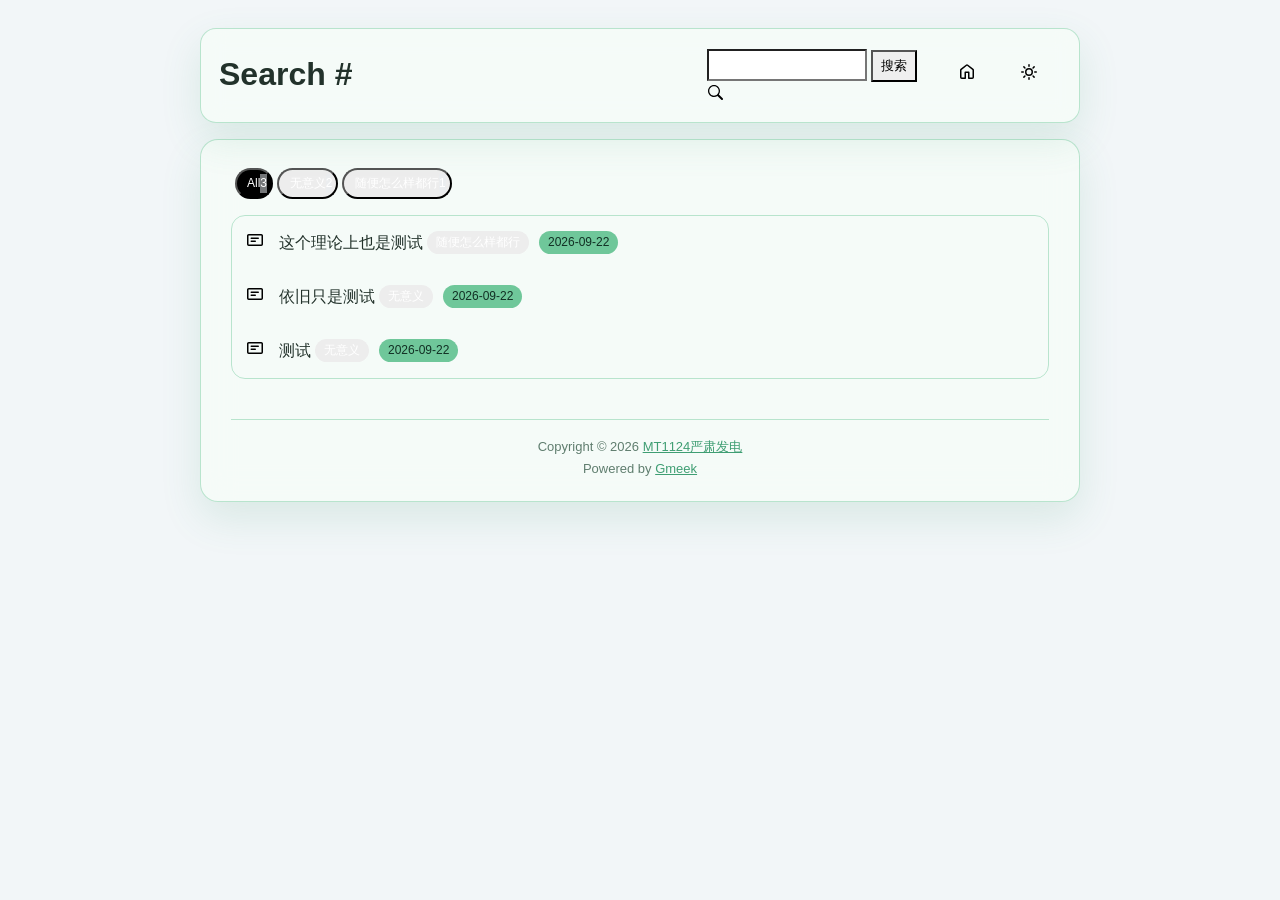
==== commit 90073ca0: "🎉auto update by Gmeek action" ====
--- a/docs/tag.html
+++ b/docs/tag.html
@@ -217,7 +217,7 @@
 </style>
 
 
-<body data-default-bg="file:///C:/Users/MT1124/Pictures/84cee4dfe673b0d34ec28169894a4cc4_720.jpg" data-repo="MT1124/MT1124.github.io">
+<body data-default-bg="https://mt1124.github.io/images/bg-720.jpg" data-repo="MT1124/MT1124.github.io">
     <header id="header">
 <span class="tagTitle"><span>Loading</span><span class="AnimatedEllipsis"></span></span>
 <div class="title-right">
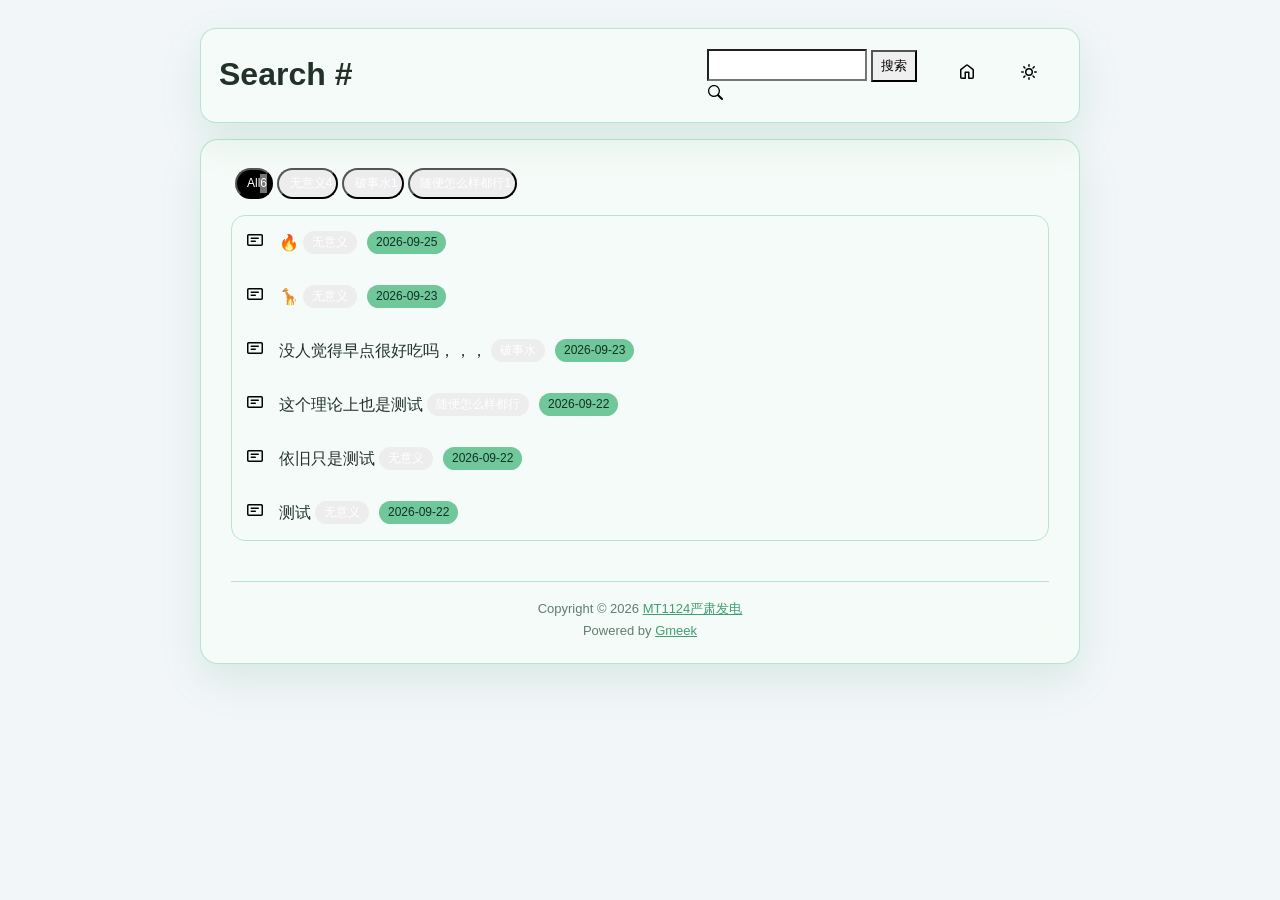
==== commit a7b8606b: "🎉auto update by Gmeek action" ====
--- a/docs/tag.html
+++ b/docs/tag.html
@@ -170,6 +170,19 @@
         #bgPanel .bg-file input{display:none;}
         #bgPanel .bg-hint{margin-top:10px;font-size:12px;line-height:1.6;color:var(--blog-muted);}
         #bgClose{border:none;background:transparent;color:inherit;font-size:20px;line-height:1;cursor:pointer;}
+
+        /* 唤起式时间戳（QQ空间风格） */
+        .ts-trigger{cursor:pointer;position:relative;z-index:2;border-bottom:1px dashed var(--blog-border);}
+        .ts-trigger:hover,.ts-trigger:focus,.ts-trigger.ts-active{color:var(--blog-accent-strong);border-bottom-color:var(--blog-accent);outline:none;}
+        #tsPop{position:fixed;z-index:300;display:none;min-width:196px;max-width:min(92vw,300px);padding:14px 16px 12px;border-radius:14px;border:1px solid var(--blog-border);background:var(--blog-card);box-shadow:var(--blog-shadow);backdrop-filter:blur(18px) saturate(1.2);-webkit-backdrop-filter:blur(18px) saturate(1.2);transform-origin:top center;}
+        #tsPop.open{display:block;animation:tsIn .18s ease;}
+        @keyframes tsIn{from{opacity:0;transform:translateY(-6px) scale(.96);}to{opacity:1;transform:none;}}
+        #tsPop .ts-date{font-size:15px;font-weight:650;color:var(--blog-fg);line-height:1.4;}
+        #tsPop .ts-time{margin-top:4px;font-size:13px;color:var(--blog-accent-strong);}
+        #tsPop .ts-extra{margin-top:7px;font-size:12px;line-height:1.7;color:var(--blog-muted);word-break:break-all;}
+        #tsPop .ts-copy{margin-top:10px;padding:6px 12px;border-radius:10px;border:1px solid var(--blog-border);background:transparent;color:inherit;font-size:12px;cursor:pointer;}
+        #tsPop .ts-copy:hover{border-color:var(--blog-accent);color:var(--blog-accent-strong);}
+        #tsPop .ts-arrow{position:absolute;width:10px;height:10px;background:var(--blog-card);border-left:1px solid var(--blog-border);border-top:1px solid var(--blog-border);transform:rotate(45deg);}
         @media (max-width:600px){
             body{padding:10px 10px 120px!important;}
             #header{top:8px;gap:8px;padding:10px 12px;margin-bottom:12px;border-radius:14px;}
@@ -367,6 +380,136 @@
 if(themeSettings[theme]){changeTheme(...themeSettings[theme]);}
 console.log("\n %c Gmeek last https://github.com/Meekdai/Gmeek \n","padding:5px 0;background:#02d81d;color:#fff");
 
+/* ---- 唤起式时间戳 ---- */
+(function () {
+    var TZ_OFFSET = 8 * 3600 * 1000;
+    var WEEK = ['星期日', '星期一', '星期二', '星期三', '星期四', '星期五', '星期六'];
+    var pop = null, curEl = null, hideTimer = null;
+
+    function pad(n) { return n < 10 ? '0' + n : '' + n; }
+    function bj(ts) {
+        var d = new Date(ts * 1000 + TZ_OFFSET);
+        return {
+            y: d.getUTCFullYear(), mo: d.getUTCMonth() + 1, da: d.getUTCDate(),
+            h: d.getUTCHours(), mi: d.getUTCMinutes(), s: d.getUTCSeconds(), w: d.getUTCDay()
+        };
+    }
+    function bjDate(ts) {
+        var b = bj(ts);
+        return b.y + '-' + pad(b.mo) + '-' + pad(b.da);
+    }
+    function rel(ts) {
+        var diff = Date.now() - ts * 1000;
+        if (diff < 60000) { return '刚刚'; }
+        var m = Math.floor(diff / 60000);
+        if (m < 60) { return m + ' 分钟前'; }
+        var h = Math.floor(m / 60);
+        if (h < 24) { return h + ' 小时前'; }
+        var d = Math.floor(h / 24);
+        if (d < 31) { return d + ' 天前'; }
+        return Math.floor(d / 30) + ' 个月前';
+    }
+
+    function build() {
+        if (pop) { return pop; }
+        pop = document.createElement('div');
+        pop.id = 'tsPop';
+        pop.innerHTML = '<div class="ts-arrow"></div>' +
+            '<div class="ts-date"></div><div class="ts-time"></div><div class="ts-extra"></div>' +
+            '<button type="button" class="ts-copy">复制时间</button>';
+        pop.addEventListener('mouseenter', function () { if (hideTimer) { clearTimeout(hideTimer); hideTimer = null; } });
+        pop.addEventListener('mouseleave', scheduleHide);
+        pop.querySelector('.ts-copy').addEventListener('click', function (e) {
+            e.preventDefault(); e.stopPropagation();
+            var txt = pop.getAttribute('data-copy') || '';
+            var btn = this;
+            function done() { var old = btn.textContent; btn.textContent = '已复制'; setTimeout(function () { btn.textContent = old; }, 1200); }
+            if (navigator.clipboard && navigator.clipboard.writeText) { navigator.clipboard.writeText(txt).then(done, done); }
+            else {
+                var ta = document.createElement('textarea');
+                ta.value = txt; document.body.appendChild(ta); ta.select();
+                try { document.execCommand('copy'); } catch (err) {}
+                document.body.removeChild(ta); done();
+            }
+        });
+        document.body.appendChild(pop);
+        return pop;
+    }
+
+    function place(el) {
+        var box = el.getBoundingClientRect();
+        var pw = pop.offsetWidth, ph = pop.offsetHeight;
+        var left = box.left + box.width / 2 - pw / 2;
+        left = Math.max(8, Math.min(left, window.innerWidth - pw - 8));
+        var top = box.top - ph - 10;
+        var arrowTop = true;
+        if (top < 8) { top = box.bottom + 10; arrowTop = false; }
+        pop.style.left = left + 'px';
+        pop.style.top = top + 'px';
+        var arrow = pop.querySelector('.ts-arrow');
+        var ax = box.left + box.width / 2 - left - 5;
+        ax = Math.max(10, Math.min(ax, pw - 20));
+        arrow.style.left = ax + 'px';
+        if (arrowTop) { arrow.style.top = 'auto'; arrow.style.bottom = '-6px'; arrow.style.transform = 'rotate(225deg)'; }
+        else { arrow.style.bottom = 'auto'; arrow.style.top = '-6px'; arrow.style.transform = 'rotate(45deg)'; }
+    }
+
+    function show(el) {
+        var ts = parseInt(el.getAttribute('data-ts'), 10);
+        if (!ts) { return; }
+        build();
+        var b = bj(ts);
+        var dateStr = b.y + '年' + b.mo + '月' + b.da + '日 ' + WEEK[b.w];
+        var timeStr = pad(b.h) + ':' + pad(b.mi) + ':' + pad(b.s) + '（北京时间 UTC+8）';
+        var plain = b.y + '-' + pad(b.mo) + '-' + pad(b.da) + ' ' + pad(b.h) + ':' + pad(b.mi) + ':' + pad(b.s);
+        pop.querySelector('.ts-date').textContent = dateStr;
+        pop.querySelector('.ts-time').textContent = timeStr;
+        pop.querySelector('.ts-extra').textContent = rel(ts) + ' · 时间戳 ' + ts;
+        pop.setAttribute('data-copy', plain);
+        pop.classList.add('open');
+        place(el);
+        if (curEl && curEl !== el) { curEl.classList.remove('ts-active'); }
+        curEl = el;
+        curEl.classList.add('ts-active');
+    }
+    function hide() {
+        if (!pop) { return; }
+        pop.classList.remove('open');
+        if (curEl) { curEl.classList.remove('ts-active'); }
+        curEl = null;
+    }
+    function scheduleHide() {
+        if (hideTimer) { clearTimeout(hideTimer); }
+        hideTimer = setTimeout(hide, 220);
+    }
+
+    Array.prototype.slice.call(document.querySelectorAll('.ts-trigger[data-ts]')).forEach(function (el) {
+        var ts = parseInt(el.getAttribute('data-ts'), 10);
+        if (ts && !el.textContent.trim()) { el.textContent = bjDate(ts); }
+        if (ts && /^\d{4}-\d{2}-\d{2}$/.test(el.textContent.trim())) { el.textContent = bjDate(ts); }
+    });
+    document.addEventListener('mouseover', function (e) {
+        var el = e.target.closest && e.target.closest('.ts-trigger[data-ts]');
+        if (el) { if (hideTimer) { clearTimeout(hideTimer); hideTimer = null; } show(el); }
+    });
+    document.addEventListener('mouseout', function (e) {
+        var el = e.target.closest && e.target.closest('.ts-trigger[data-ts]');
+        if (el) { scheduleHide(); }
+    });
+    document.addEventListener('click', function (e) {
+        var el = e.target.closest && e.target.closest('.ts-trigger[data-ts]');
+        if (el) {
+            e.preventDefault(); e.stopPropagation();
+            if (curEl === el && pop && pop.classList.contains('open')) { hide(); } else { show(el); }
+            return;
+        }
+        if (pop && pop.classList.contains('open') && !pop.contains(e.target)) { hide(); }
+    });
+    document.addEventListener('keydown', function (e) { if (e.key === 'Escape') { hide(); } });
+    window.addEventListener('scroll', function () { if (pop && pop.classList.contains('open') && curEl) { place(curEl); } }, { passive: true });
+    window.addEventListener('resize', function () { hide(); });
+})();
+
 /* ---- 背景图与移动端发布按钮 ---- */
 (function(){
     var root=document.documentElement;
